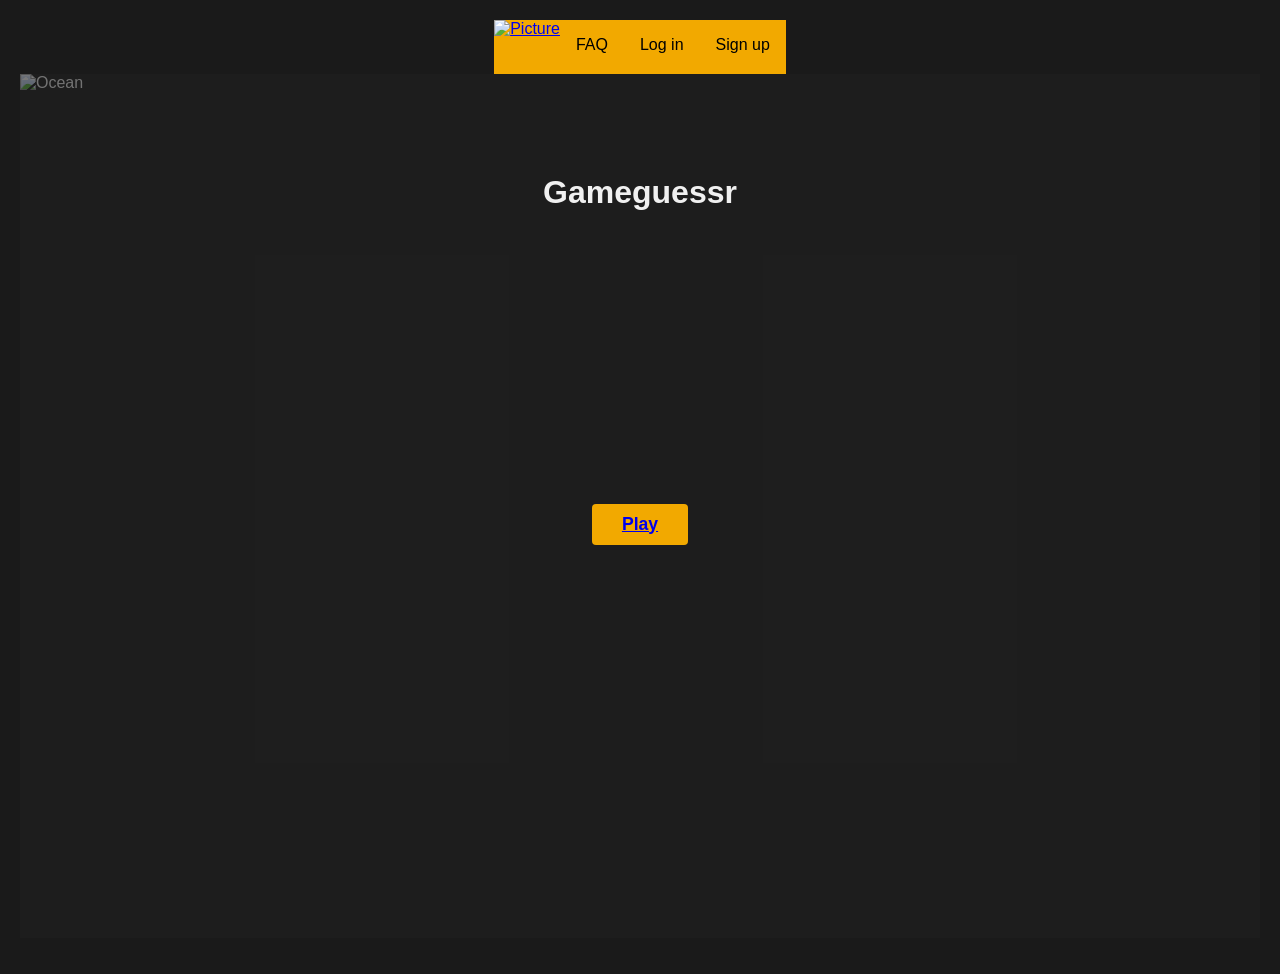
==== Gameguessr/index1.html @ 74204c71 "Add files via upload" ====
<!DOCTYPE html>
<html lang="en">

<head>
    <meta charset="UTF-8">
    <meta name="viewport" content="width=device-width, initial-scale=1.0">
    <title>Gameguessr</title>
    <link rel="stylesheet" href="style.css">
    <link rel="stylesheet" href="navbar.css">
    <link rel="stylesheet" href="bgvideo.css">
</head>

<body>
    <div class="navbar">
        <div class="logo-cont">
            <a href="index1.html">
                <img src="/Gameguessr/images/logo.png" alt="Picture" class="logo-img">
            </a>
        </div>
        <div class="nav-list">
            <a href="#">FAQ</a>
            <a href="#">Log in</a>
            <a href="#">Sign up</a>
        </div>
    </div>
    <div class="menu-bg">
        <img src="/Gameguessr/images/Menu.jpg" alt="Ocean" class="menu-bg-img">
        <div class="effect"></div>
        <div class="img-text">
            <h1>Gameguessr</h1>
        </div>
        <div class="button-test">
            <button id="ex-button" class="change-page-game"><a href="http://127.0.0.1:5500/Gameguessr/index.html">
                    Play</a></button>
        </div>
    </div>

</body>

</html>
---- Gameguessr/style.css ----
:root {
    --bg-color: #1a1a1a;
    --text-color: #f0f0f0;
    --accent-color: #f2a900;
    /* цвет, похожий на желтый из pubg */
    --panel-bg: #2a2a2a;
}

* {
    box-sizing: border-box;
    margin: 0;
    padding: 0;
}

body {
    font-family: 'segoe ui', tahoma, geneva, verdana, sans-serif;
    background-color: var(--bg-color);
    color: var(--text-color);
    height: 100vh;
    display: flex;
    justify-content: center;
    align-items: center;
}

.game-container {
    display: flex;
    flex-direction: column;
    width: 90%;
    max-width: 1200px;
    height: 90vh;
    background-color: var(--panel-bg);
    border-radius: 8px;
    overflow: hidden;
    box-shadow: 0 10px 30px rgba(0, 0, 0, 0.5);
}

.scene-container {
    flex: 2;
    overflow: hidden;
    position: relative;
}

.scene-container img {
    width: 100%;
    height: 100%;
    object-fit: cover;
}

.ui-panel {
    flex: 1;
    padding: 20px;
    display: flex;
    flex-direction: column;
    align-items: center;
    gap: 15px;
}

.stats {
    display: flex;
    justify-content: space-between;
    width: 100%;
    max-width: 400px;
    font-size: 1.2rem;
    font-weight: bold;
}

.map-container {
    position: relative;
    width: 100%;
    max-width: 400px;
    cursor: crosshair;
    border: 2px solid var(--accent-color);
    border-radius: 4px;
}

.map-container img {
    width: 100%;
    display: block;
}

/* маркер, который появляется при клике на карту */
.marker {
    position: absolute;
    width: 12px;
    height: 12px;
    background-color: red;
    border: 2px solid white;
    border-radius: 50%;
    transform: translate(-50%, -50%);
    /* центрируем маркер по координатам клика */
    pointer-events: none;
}

.hidden {
    display: none;
}

button {
    padding: 10px 30px;
    font-size: 1.1rem;
    font-weight: bold;
    background-color: var(--accent-color);
    color: #000;
    border: none;
    border-radius: 4px;
    cursor: pointer;
    transition: opacity 0.2s;
}

button:disabled {
    background-color: #555;
    cursor: not-allowed;
    opacity: 0.7;
}

button:not(:disabled):hover {
    opacity: 0.9;
}

.scene-container {
    flex: auto;
    width: auto;

}

.game-title {
    width: 100%;
    /* растягиваем на всю ширину */
    text-align: center;
    /* центрируем текст */
    padding: 15px 0;
    /* добавляем отступы сверху и снизу */
    font-size: 24px;
    /* размер шрифта */
    text-transform: uppercase;
    /* делаем все буквы заглавными для стиля */
    color: var(--accent-color);
    /* используем наш желтый из переменной */

    /* легкий темный фон под заголовком */
    letter-spacing: 2px;
    /* небольшой межбуквенный интервал для красоты */

}

body {
    margin: 0;
    padding: 20px;
    display: flex;
    flex-direction: column;
    /* критически важно: ставит заголовок над игрой */
    align-items: center;
    /* центрирует всё по горизонтали */
    justify-content: center;
    min-height: 100vh;
    font-family: sans-serif;
}
---- Gameguessr/navbar.css ----
.navbar {
    display: flex;
    background-color: var(--accent-color);
}

.nav-list {
    display: flex;
}

.nav-list a {
    display: block;
    padding: 1em;
    text-decoration: none;
    color: rgb(0, 0, 0);
}



.nav-list a:hover {
    background-color: var(--accent1-color);
}



.logo-img {
    height: 54px;
    /* Ограничиваем высоту логотипа */
    width: auto;
    /* Ширина подстроится автоматически */
    display: block;
    flex-shrink: 0;
}
---- Gameguessr/bgvideo.css ----
.menu-bg img {
    width: 100%;
    height: 96vh;
    position: absolute;
    object-fit: cover;
    z-index: 1;
    top: 10;
    left: 0;
}

.effect {
    width: 100%;
    height: 96vh;
    position: absolute;
    z-index: 2;
    /* 0.6 — это 60% непрозрачности. Чем меньше число, тем лучше видно фото */
    background-color: rgba(33, 33, 33, 0.6);
    top: 0;
    /* Обязательно добавь единицы измерения или 0 */
    left: 0;
    pointer-events: none;
    /* Чтобы клики проходили сквозь слой к кнопкам, если надо */
}

.menu-bg {
    width: 100%;
    height: 96vh;
    position: relative;
    display: flex;


}

.img-text {
    top: 100px;
    position: relative;
    z-index: 2;
    font-family: 'Montserrat', sans-serif;
    font-size: 2rem;
    font-weight: 800;
    height: 85px;
    justify-content: center;
    align-items: center;
    flex: 1;
    /* Заставляет заголовок занять всё свободное место */
    margin: 0;
    font-size: 1rem;
    text-align: center;
}

.button-test {
    display: flex;
    align-items: center;
    /* Центр по вертикали */
    justify-content: center;
    /* Центр по горизонтали */
    position: absolute;
    /* Кладем слой поверх фона */
    top: 0;
    left: 0;
    width: 100%;
    /* Обязательно: растягиваем на всю ширину */
    height: 100vh;
    /* Растягиваем на всю высоту */
    z-index: 2;
    /* Выше фона (z-index: 1) и эффекта (z-index: 2) */
    /* Чтобы сам контейнер не мешал кликам (опционально) */
}
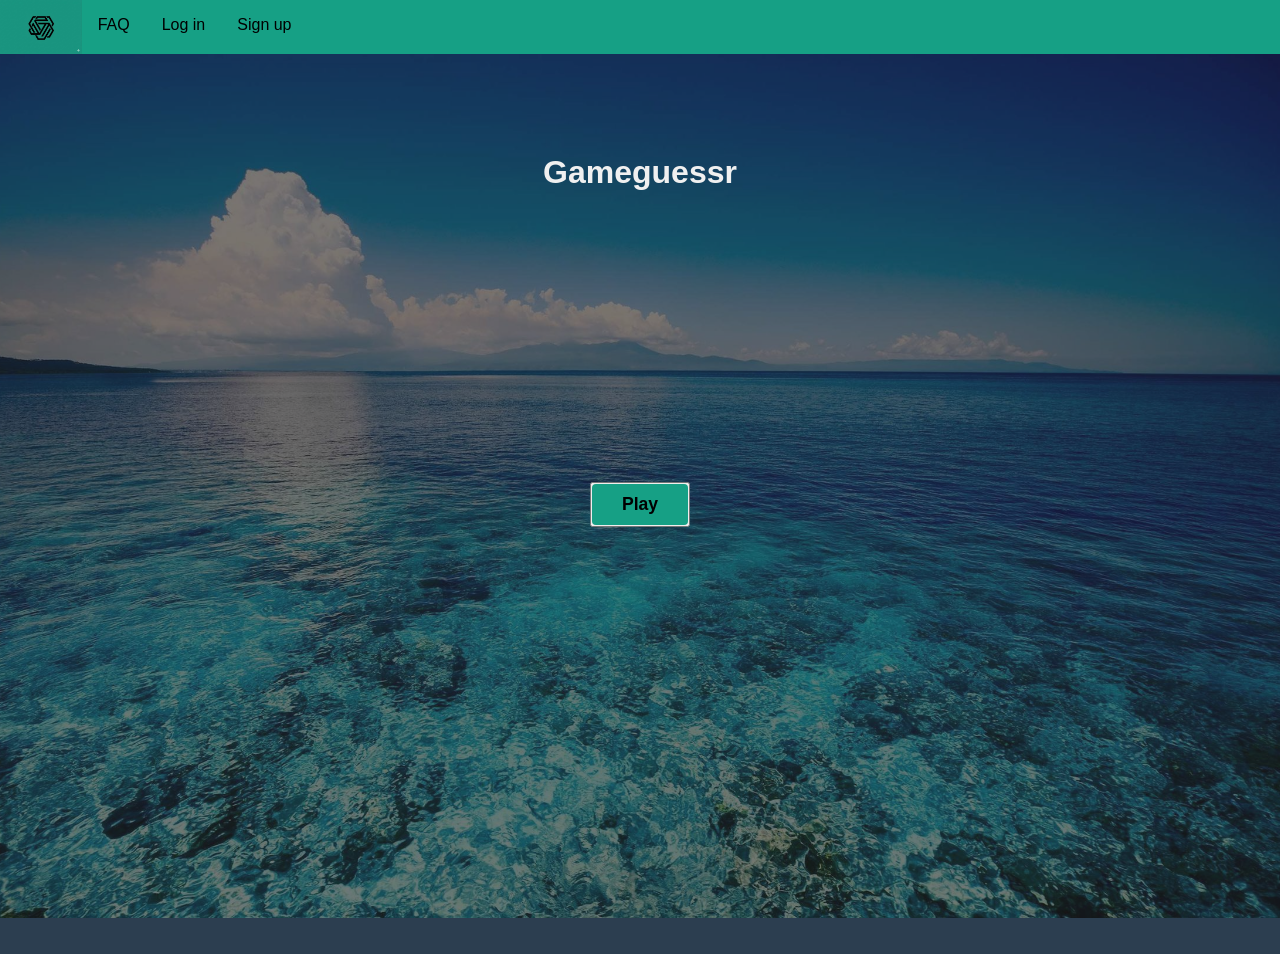
==== commit 326a264c: "good work" ====
--- a/Gameguessr/index1.html
+++ b/Gameguessr/index1.html
@@ -1,40 +1,40 @@
-<!DOCTYPE html>
-<html lang="en">
-
-<head>
-    <meta charset="UTF-8">
-    <meta name="viewport" content="width=device-width, initial-scale=1.0">
-    <title>Gameguessr</title>
-    <link rel="stylesheet" href="style.css">
-    <link rel="stylesheet" href="navbar.css">
-    <link rel="stylesheet" href="bgvideo.css">
-</head>
-
-<body>
-    <div class="navbar">
-        <div class="logo-cont">
-            <a href="index1.html">
-                <img src="/Gameguessr/images/logo.png" alt="Picture" class="logo-img">
-            </a>
-        </div>
-        <div class="nav-list">
-            <a href="#">FAQ</a>
-            <a href="#">Log in</a>
-            <a href="#">Sign up</a>
-        </div>
-    </div>
-    <div class="menu-bg">
-        <img src="/Gameguessr/images/Menu.jpg" alt="Ocean" class="menu-bg-img">
-        <div class="effect"></div>
-        <div class="img-text">
-            <h1>Gameguessr</h1>
-        </div>
-        <div class="button-test">
-            <button id="ex-button" class="change-page-game"><a href="http://127.0.0.1:5500/Gameguessr/index.html">
-                    Play</a></button>
-        </div>
-    </div>
-
-</body>
-
+<!DOCTYPE html>
+<html lang="en">
+
+<head>
+    <meta charset="UTF-8">
+    <meta name="viewport" content="width=device-width, initial-scale=1.0">
+    <title>Gameguessr</title>
+    <link rel="stylesheet" href="style.css">
+    <link rel="stylesheet" href="navbar.css">
+    <link rel="stylesheet" href="bgvideo.css">
+</head>
+
+<body>
+    <div class="navbar">
+        <div class="logo-cont">
+            <a href="index1.html">
+                <img src="/Gameguessr/images/logo.png" alt="Picture" class="logo-img">
+            </a>
+        </div>
+        <div class="nav-list">
+            <a href="#">FAQ</a>
+            <a href="#">Log in</a>
+            <a href="#">Sign up</a>
+        </div>
+    </div>
+    <div class="menu-bg">
+        <img src="/Gameguessr/images/Menu.jpg" alt="Ocean" class="menu-bg-img">
+        <div class="effect"></div>
+        <div class="img-text">
+            <h1>Gameguessr</h1>
+        </div>
+        <div class="button-test">
+            <button id="ex-button" class="change-page-game"><a href="http://127.0.0.1:5500/Gameguessr/index.html">
+                    Play</a></button>
+        </div>
+    </div>
+
+</body>
+
 </html>
--- a/Gameguessr/style.css
+++ b/Gameguessr/style.css
@@ -1,9 +1,11 @@
 :root {
-    --bg-color: #1a1a1a;
+    --bg-color: #2C3E50;
     --text-color: #f0f0f0;
-    --accent-color: #f2a900;
+    --accent-color: rgb(22, 160, 133);
+    --accent1-color: #1ABC9C;
     /* цвет, похожий на желтый из pubg */
-    --panel-bg: #2a2a2a;
+    --panel-bg: #34495E;
+    --grey: #95A5A6;
 }
 
 * {
@@ -12,14 +14,26 @@
     padding: 0;
 }
 
+.game-page {
+    margin: 0;
+    padding: 20px;
+    display: flex;
+    flex-direction: column;
+    /* критически важно: ставит заголовок над игрой */
+    align-items: center;
+    /* центрирует всё по горизонтали */
+    justify-content: center;
+    min-height: 100vh;
+    font-family: sans-serif;
+}
+
 body {
     font-family: 'segoe ui', tahoma, geneva, verdana, sans-serif;
     background-color: var(--bg-color);
     color: var(--text-color);
     height: 100vh;
-    display: flex;
-    justify-content: center;
-    align-items: center;
+
+
 }
 
 .game-container {
@@ -67,7 +81,7 @@
 .map-container {
     position: relative;
     width: 100%;
-    max-width: 400px;
+    max-width: 320px;
     cursor: crosshair;
     border: 2px solid var(--accent-color);
     border-radius: 4px;
@@ -81,11 +95,11 @@
 /* маркер, который появляется при клике на карту */
 .marker {
     position: absolute;
-    width: 12px;
-    height: 12px;
-    background-color: red;
+    width: 5px;
+    height: 5px;
+    background-color: rgb(0, 255, 255);
     border: 2px solid white;
-    border-radius: 50%;
+    border-radius: 40%;
     transform: translate(-50%, -50%);
     /* центрируем маркер по координатам клика */
     pointer-events: none;
@@ -95,11 +109,11 @@
     display: none;
 }
 
-button {
+#guess-btn {
     padding: 10px 30px;
     font-size: 1.1rem;
     font-weight: bold;
-    background-color: var(--accent-color);
+    background-color: var(--accent1-color);
     color: #000;
     border: none;
     border-radius: 4px;
@@ -107,13 +121,13 @@
     transition: opacity 0.2s;
 }
 
-button:disabled {
+#guess-btn:disabled {
     background-color: #555;
     cursor: not-allowed;
     opacity: 0.7;
 }
 
-button:not(:disabled):hover {
+#guess-btn:not(:disabled):hover {
     opacity: 0.9;
 }
 
@@ -135,7 +149,7 @@
     text-transform: uppercase;
     /* делаем все буквы заглавными для стиля */
     color: var(--accent-color);
-    /* используем наш желтый из переменной */
+
 
     /* легкий темный фон под заголовком */
     letter-spacing: 2px;
@@ -143,15 +157,34 @@
 
 }
 
-body {
-    margin: 0;
-    padding: 20px;
-    display: flex;
-    flex-direction: column;
-    /* критически важно: ставит заголовок над игрой */
-    align-items: center;
-    /* центрирует всё по горизонтали */
-    justify-content: center;
-    min-height: 100vh;
-    font-family: sans-serif;
+.change-page-home {
+    margin-top: 10px;
+    position: absolute;
+    top: none;
+    right: 15px;
+}
+
+#ex-button a {
+    /* 1. убираем подчеркивание */
+    text-decoration: none;
+    /* 2. цвет текста (например, белый или черный) */
+    color: #000000;
+    /* 3. цвет фона кнопки */
+    background-color: var(--accent-color);
+    /* 4. важно для тега <a>, чтобы отступы работали корректно */
+    display: inline-block;
+    align-items: end;
+    /* остальные твои стили */
+    padding: 10px 30px;
+    font-size: 1.1rem;
+    font-weight: bold;
+    border-radius: 4px;
+    transition: opacity 0.2s;
+}
+
+/* эффект при наведении, чтобы кнопка "ожила" */
+#ex-button:hover {
+    opacity: 0.8;
+    color: #272323;
+    /* чтобы цвет текста не менялся на стандартный синий */
 }
--- a/Gameguessr/navbar.css
+++ b/Gameguessr/navbar.css
@@ -1,32 +1,32 @@
-.navbar {
-    display: flex;
-    background-color: var(--accent-color);
-}
-
-.nav-list {
-    display: flex;
-}
-
-.nav-list a {
-    display: block;
-    padding: 1em;
-    text-decoration: none;
-    color: rgb(0, 0, 0);
-}
-
-
-
-.nav-list a:hover {
-    background-color: var(--accent1-color);
-}
-
-
-
-.logo-img {
-    height: 54px;
-    /* Ограничиваем высоту логотипа */
-    width: auto;
-    /* Ширина подстроится автоматически */
-    display: block;
-    flex-shrink: 0;
+.navbar {
+    display: flex;
+    background-color: var(--accent-color);
+}
+
+.nav-list {
+    display: flex;
+}
+
+.nav-list a {
+    display: block;
+    padding: 1em;
+    text-decoration: none;
+    color: rgb(0, 0, 0);
+}
+
+
+
+.nav-list a:hover {
+    background-color: var(--accent1-color);
+}
+
+
+
+.logo-img {
+    height: 54px;
+    /* Ограничиваем высоту логотипа */
+    width: auto;
+    /* Ширина подстроится автоматически */
+    display: block;
+    flex-shrink: 0;
 }
--- a/Gameguessr/bgvideo.css
+++ b/Gameguessr/bgvideo.css
@@ -1,68 +1,68 @@
-.menu-bg img {
-    width: 100%;
-    height: 96vh;
-    position: absolute;
-    object-fit: cover;
-    z-index: 1;
-    top: 10;
-    left: 0;
-}
-
-.effect {
-    width: 100%;
-    height: 96vh;
-    position: absolute;
-    z-index: 2;
-    /* 0.6 — это 60% непрозрачности. Чем меньше число, тем лучше видно фото */
-    background-color: rgba(33, 33, 33, 0.6);
-    top: 0;
-    /* Обязательно добавь единицы измерения или 0 */
-    left: 0;
-    pointer-events: none;
-    /* Чтобы клики проходили сквозь слой к кнопкам, если надо */
-}
-
-.menu-bg {
-    width: 100%;
-    height: 96vh;
-    position: relative;
-    display: flex;
-
-
-}
-
-.img-text {
-    top: 100px;
-    position: relative;
-    z-index: 2;
-    font-family: 'Montserrat', sans-serif;
-    font-size: 2rem;
-    font-weight: 800;
-    height: 85px;
-    justify-content: center;
-    align-items: center;
-    flex: 1;
-    /* Заставляет заголовок занять всё свободное место */
-    margin: 0;
-    font-size: 1rem;
-    text-align: center;
-}
-
-.button-test {
-    display: flex;
-    align-items: center;
-    /* Центр по вертикали */
-    justify-content: center;
-    /* Центр по горизонтали */
-    position: absolute;
-    /* Кладем слой поверх фона */
-    top: 0;
-    left: 0;
-    width: 100%;
-    /* Обязательно: растягиваем на всю ширину */
-    height: 100vh;
-    /* Растягиваем на всю высоту */
-    z-index: 2;
-    /* Выше фона (z-index: 1) и эффекта (z-index: 2) */
-    /* Чтобы сам контейнер не мешал кликам (опционально) */
+.menu-bg img {
+    width: 100%;
+    height: 96vh;
+    position: absolute;
+    object-fit: cover;
+    z-index: 1;
+    top: 10;
+    left: 0;
+}
+
+.effect {
+    width: 100%;
+    height: 96vh;
+    position: absolute;
+    z-index: 2;
+    /* 0.6 — это 60% непрозрачности. Чем меньше число, тем лучше видно фото */
+    background-color: rgba(33, 33, 33, 0.6);
+    top: 0;
+    /* Обязательно добавь единицы измерения или 0 */
+    left: 0;
+    pointer-events: none;
+    /* Чтобы клики проходили сквозь слой к кнопкам, если надо */
+}
+
+.menu-bg {
+    width: 100%;
+    height: 96vh;
+    position: relative;
+    display: flex;
+
+
+}
+
+.img-text {
+    top: 100px;
+    position: relative;
+    z-index: 2;
+    font-family: 'Montserrat', sans-serif;
+    font-size: 2rem;
+    font-weight: 800;
+    height: 85px;
+    justify-content: center;
+    align-items: center;
+    flex: 1;
+    /* Заставляет заголовок занять всё свободное место */
+    margin: 0;
+    font-size: 1rem;
+    text-align: center;
+}
+
+.button-test {
+    display: flex;
+    align-items: center;
+    /* Центр по вертикали */
+    justify-content: center;
+    /* Центр по горизонтали */
+    position: absolute;
+    /* Кладем слой поверх фона */
+    top: 0;
+    left: 0;
+    width: 100%;
+    /* Обязательно: растягиваем на всю ширину */
+    height: 100vh;
+    /* Растягиваем на всю высоту */
+    z-index: 2;
+    /* Выше фона (z-index: 1) и эффекта (z-index: 2) */
+    /* Чтобы сам контейнер не мешал кликам (опционально) */
 }
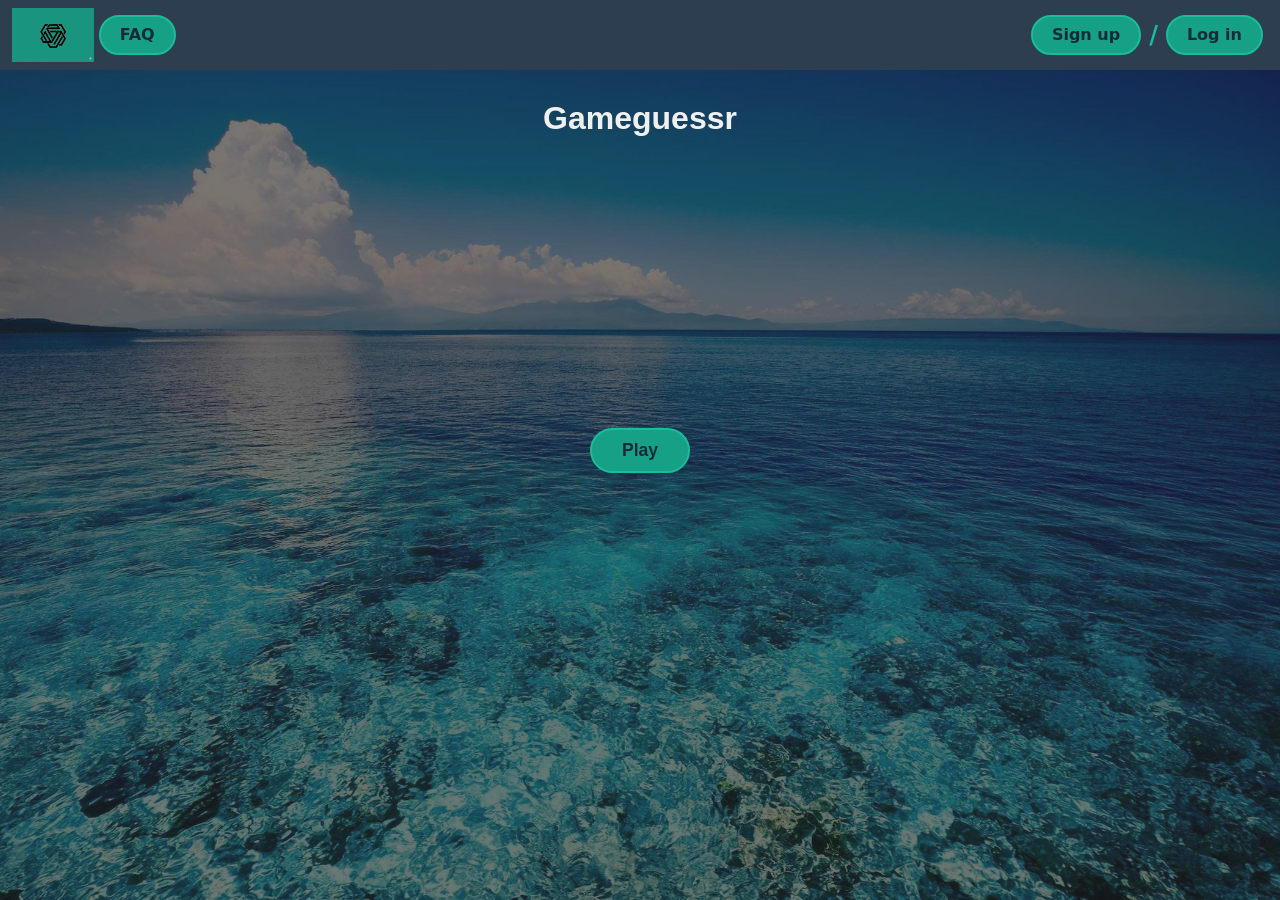
==== commit a679f376: "Add files via upload" ====
--- a/Gameguessr/index1.html
+++ b/Gameguessr/index1.html
@@ -4,36 +4,51 @@
 <head>
     <meta charset="UTF-8">
     <meta name="viewport" content="width=device-width, initial-scale=1.0">
-    <title>Gameguessr</title>
-    <link rel="stylesheet" href="style.css">
+    <title>Menu</title>
     <link rel="stylesheet" href="navbar.css">
     <link rel="stylesheet" href="bgvideo.css">
 </head>
 
 <body>
-    <div class="navbar">
-        <div class="logo-cont">
-            <a href="index1.html">
-                <img src="/Gameguessr/images/logo.png" alt="Picture" class="logo-img">
-            </a>
+    <div class="menu">
+
+        <div class="navbar">
+            <div class="logo-cont">
+                <a href="index1.html">
+                    <img src="/Gameguessr/images/logo.png" alt="Picture" class="logo-img">
+                </a>
+            </div>
+
+            <div class="nav-list">
+                <div class="left-navbar">
+                    <a id="btn-blue" href="/Gameguessr/FAQ.html">FAQ</a>
+                </div>
+                <div class="right-navbar">
+                    <div class="right-navbar1">
+                        <a id="btn-blue" href="/Gameguessr/signup.html">Sign up</a>
+                    </div>
+                    <div class="sharp">
+                        <span>/</span>
+                    </div>
+                    <div class="right-navbar2">
+                        <a id="btn-blue" href="/Gameguessr/login.html">Log in</a>
+                    </div>
+                </div>
+            </div>
         </div>
-        <div class="nav-list">
-            <a href="#">FAQ</a>
-            <a href="#">Log in</a>
-            <a href="#">Sign up</a>
+        <div class="menu-bg">
+            <img src="/Gameguessr/images/Menu.jpg" alt="Ocean" class="menu-bg-img">
+            <div class="effect"></div>
+            <div class="img-text">
+                <h1>Gameguessr</h1>
+            </div>
+            <div class="button-test">
+                <button id="ex-button" class="change-page-game"><a href="http://127.0.0.1:5500/Gameguessr/index.html">
+                        Play</a></button>
+            </div>
         </div>
     </div>
-    <div class="menu-bg">
-        <img src="/Gameguessr/images/Menu.jpg" alt="Ocean" class="menu-bg-img">
-        <div class="effect"></div>
-        <div class="img-text">
-            <h1>Gameguessr</h1>
-        </div>
-        <div class="button-test">
-            <button id="ex-button" class="change-page-game"><a href="http://127.0.0.1:5500/Gameguessr/index.html">
-                    Play</a></button>
-        </div>
-    </div>
+
 
 </body>
 
--- a/Gameguessr/navbar.css
+++ b/Gameguessr/navbar.css
@@ -1,17 +1,57 @@
+:root {
+    --bg-color: #2c3e50;
+    --text-color: #f0f0f0;
+    --accent-color: rgb(22, 160, 133);
+    --accent1-color: #1ABC9C;
+    /* цвет, похожий на желтый из pubg */
+    --panel-bg: #34495E;
+    --grey: #95A5A6;
+}
+
+* {
+    margin: 0;
+    padding: 0;
+    box-sizing: border-box;
+}
+
+body {
+    font-family: 'Inter', system-ui, -apple-system, 'Segoe UI', Roboto, sans-serif;
+    border-radius: 2rem;
+    font-weight: 700;
+    font-size: 1rem;
+}
+
 .navbar {
+    z-index: 1;
+    height: auto;
     display: flex;
-    background-color: var(--accent-color);
+    align-items: center;
+    background-color: var(--bg-color);
+    padding: 8px 12px;
 }
 
 .nav-list {
+    z-index: 1;
     display: flex;
+    height: auto;
+    width: 100%;
+    align-items: center;
+    justify-content: space-between;
+    padding: 0 5px;
 }
 
 .nav-list a {
-    display: block;
-    padding: 1em;
+    display: inline-flex;
+    align-items: center;
+    justify-content: center;
+    padding: 0.45rem 1rem;
     text-decoration: none;
-    color: rgb(0, 0, 0);
+    background: linear-gradient(135deg, #1e2b3c, #0f2a38);
+    color: transparent;
+    background-color: var(--accent1-color);
+    background-clip: text;
+    border-radius: 2.5rem;
+    line-height: 1;
 }
 
 
@@ -23,10 +63,52 @@
 
 
 .logo-img {
+    color: red;
     height: 54px;
     /* Ограничиваем высоту логотипа */
     width: auto;
     /* Ширина подстроится автоматически */
     display: block;
     flex-shrink: 0;
+}
+
+.left-navbar {
+    display: flex;
+    align-items: center;
+    padding: 3px;
+    border-radius: 1.5rem;
+    background-color: var(--accent-color);
+    border: 2px solid var(--accent1-color);
+}
+
+.right-navbar {
+    display: flex;
+    align-items: center;
+    margin-left: auto;
+    gap: 0;
+}
+
+.right-navbar1,
+.right-navbar2 {
+    display: flex;
+    align-items: center;
+    padding: 3px;
+    border-radius: 1.5rem;
+    background-color: var(--accent-color);
+    border: 2px solid var(--accent1-color);
+}
+
+
+.sharp {
+    display: flex;
+    height: auto;
+    align-items: center;
+    justify-content: center;
+    margin: 0 8px;
+    font-size: 1.5rem;
+    line-height: 1;
+}
+
+.sharp span {
+    color: var(--accent1-color);
 }
--- a/Gameguessr/bgvideo.css
+++ b/Gameguessr/bgvideo.css
@@ -1,16 +1,48 @@
+:root {
+    --bg-color: #2C3E50;
+    --text-color: #f0f0f0;
+    --accent-color: rgb(22, 160, 133);
+    --accent1-color: #1ABC9C;
+    /* цвет, похожий на желтый из pubg */
+    --panel-bg: #34495E;
+    --grey: #95A5A6;
+}
+
+body {
+    background-color: var(--bg-color);
+    color: var(--text-color);
+}
+
+* {
+    box-sizing: border-box;
+    margin: 0;
+    padding: 0;
+}
+
+
+.menu {
+    font-family: 'Inter', system-ui, -apple-system, 'Segoe UI', Roboto, sans-serif;
+    /* убрать отступы браузера */
+    min-height: 100vh;
+    /* или height: 100vh */
+    display: flex;
+    flex-direction: column;
+    /* элементы идут вертикально: navbar, menu-bg */
+}
+
 .menu-bg img {
     width: 100%;
-    height: 96vh;
+    height: 100%;
     position: absolute;
     object-fit: cover;
     z-index: 1;
-    top: 10;
+
     left: 0;
 }
 
 .effect {
     width: 100%;
-    height: 96vh;
+    height: 100%;
     position: absolute;
     z-index: 2;
     /* 0.6 — это 60% непрозрачности. Чем меньше число, тем лучше видно фото */
@@ -23,9 +55,12 @@
 }
 
 .menu-bg {
-    width: 100%;
-    height: 96vh;
-    position: relative;
+    width: 100vw;
+    height: 100vh;
+    position: fixed;
+    top: none;
+    left: none;
+    overflow: hidden;
     display: flex;
 
 
@@ -35,10 +70,10 @@
     top: 100px;
     position: relative;
     z-index: 2;
-    font-family: 'Montserrat', sans-serif;
+    font-family: 'Inter', sans-serif;
     font-size: 2rem;
     font-weight: 800;
-    height: 85px;
+    height: 100%;
     justify-content: center;
     align-items: center;
     flex: 1;
@@ -65,4 +100,45 @@
     z-index: 2;
     /* Выше фона (z-index: 1) и эффекта (z-index: 2) */
     /* Чтобы сам контейнер не мешал кликам (опционально) */
+}
+
+.change-page-game {
+    border-radius: 2.5rem;
+    background-color: var(--accent-color);
+    border: 2px solid var(--accent1-color);
+    position: absolute;
+
+}
+
+#ex-button a {
+    /* 1. убираем подчеркивание */
+    text-decoration: none;
+    /* 2. цвет текста (например, белый или черный) */
+    background: linear-gradient(135deg, #1e2b3c, #0f2a38);
+    color: transparent;
+    /* 3. цвет фона кнопки */
+    background-color: var(--accent-color);
+    background-clip: text;
+    /* 4. важно для тега <a>, чтобы отступы работали корректно */
+    display: inline-block;
+    align-items: end;
+    /* остальные твои стили */
+    padding: 10px 30px;
+    font-size: 1.1rem;
+    font-weight: bold;
+    border-radius: 10px;
+    transition: opacity 0.2s;
+
+}
+
+/* эффект при наведении, чтобы кнопка "ожила" */
+#ex-button:hover {
+    opacity: 0.8;
+    color: #272323;
+    /* чтобы цвет текста не менялся на стандартный синий */
+}
+
+#btn-blue {
+    border-radius: 2.5rem;
+    background-color: var(--accent-color);
 }
